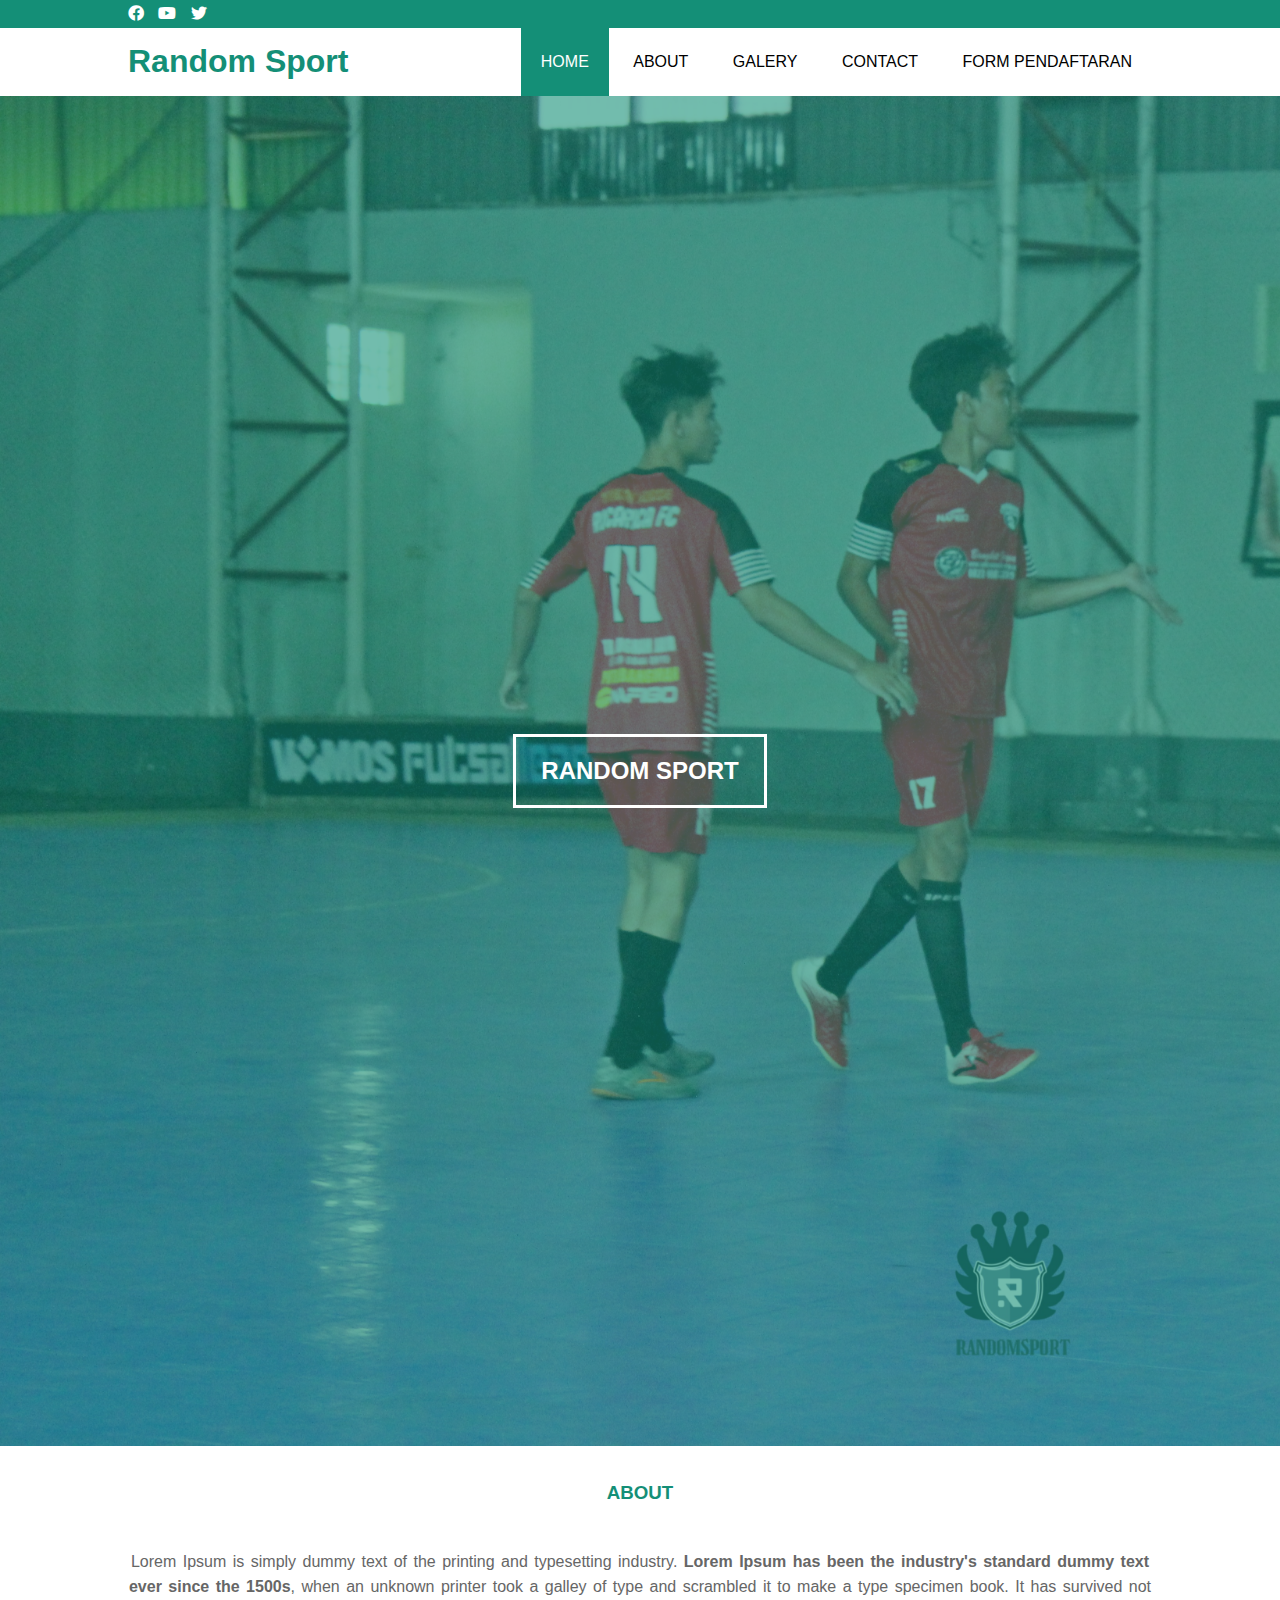
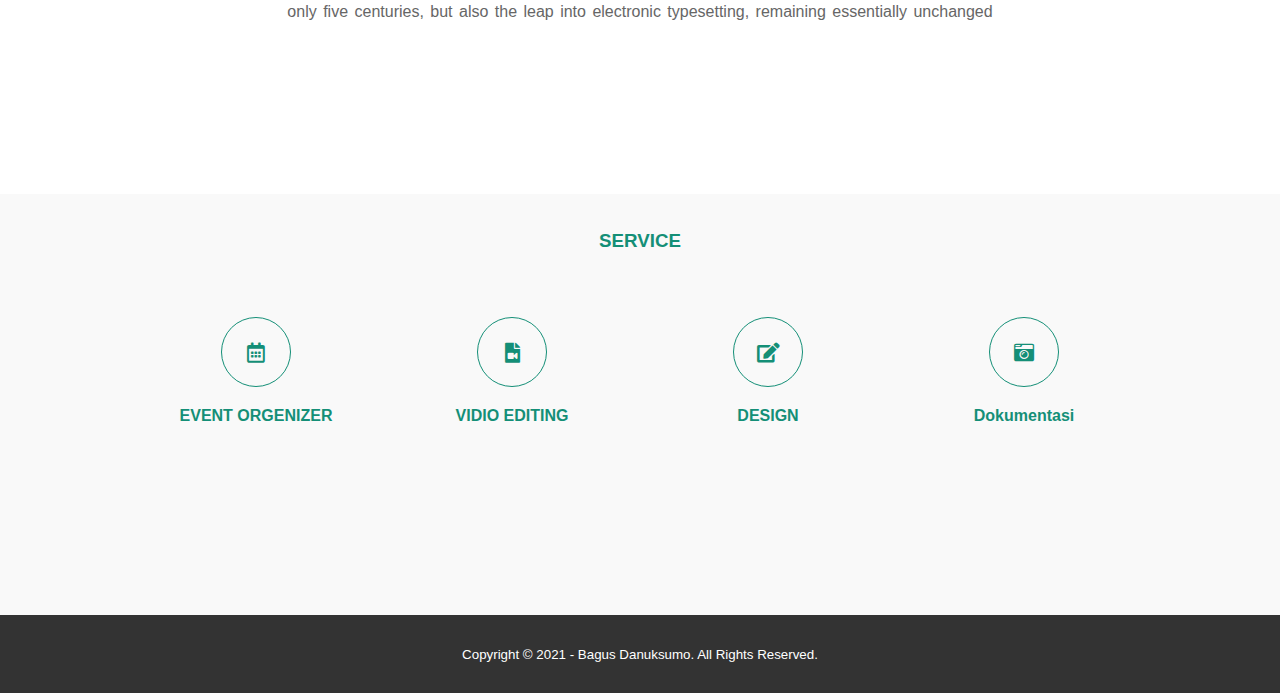
==== index.html @ 7c6e8a49 "upload main files." ====
<!DOCTYPE html>
<html>
<head>
	<meta charset="utf-8">
	<meta name="viewport" content="width=device-width, initial-scale=1">
	<title>Ranndom Sport</title>
	<link rel="stylesheet" type="text/css" href="css/style.css">
	<link rel="stylesheet" type="text/css" href="https://cdnjs.cloudflare.com/ajax/libs/font-awesome/5.13.0/css/all.min.css">
	<script src="https://code.jquery.com/jquery-3.5.1.min.js" integrity="sha256-9/aliU8dGd2tb6OSsuzixeV4y/faTqgFtohetphbbj0=" crossorigin="anonymous"></script>


	<!-- Custom CSS -->
	<!-- <link rel="stylesheet" href="/style.css" > -->

	
</head>
<body>
	
	<!-- loader -->
	<div class="bg-loader">
		<div class="loader"></div>
	</div>

	<!-- header -->
	<div class="medsos">
		<div class="container">
			<ul>
				<li><a href="https://www.youtube.com/channel/UChh2LkYclnwFnL_tTqOpiDw"><i class="fab fa-facebook"></i></a></li>
				<li><a href="https://www.youtube.com/channel/UChh2LkYclnwFnL_tTqOpiDw"><i class="fab fa-youtube"></i></a></li>
				<li><a href="https://www.youtube.com/channel/UChh2LkYclnwFnL_tTqOpiDw"><i class="fab fa-twitter"></i></a></li>
			</ul>
		</div>
	</div>
	<header>
		<div class="container">
			<h1><a href="index.php">Random Sport</a></h1>
			<ul>
				<li class="active"><a href="index.php">HOME</a></li>
				<li><a href="about.php">ABOUT</a></li>
				<li><a href="galery.php">GALERY</a></li>
				<li><a href="contact.php">CONTACT</a></li>
				<li><a href="tes.php">FORM PENDAFTARAN</a></li>
			</ul>
		</div>
	</header>

	<!-- banner -->
	<section class="banner">
		<h2>RANDOM SPORT</h2>
	</section>

	<!-- about -->
	<section class="about">
		<div class="container">
			<h3>ABOUT</h3>
			<p>Lorem Ipsum is simply dummy text of the printing and typesetting industry. <strong>Lorem Ipsum has been the industry's standard dummy text ever since the 1500s</strong>, when an unknown printer took a galley of type and scrambled it to make a type specimen book. It has survived not only five centuries, but also the leap into electronic typesetting, remaining essentially unchanged</p>
		</div>
	</section>

	<!-- service -->
	<section class="service">
		<div class="container">
			<h3>SERVICE</h3>
			<div class="box">
				<div class="col-4">
					<div class="icon"><i class="far fa-calendar-alt"></i></div>
					<h4>EVENT ORGENIZER</h4>
				</div>
				<div class="col-4">
					<div class="icon"><i class="fas fa-file-video"></i></div>
					<h4>VIDIO EDITING</h4>
				</div>
				<div class="col-4">
					<div class="icon"><i class="fas fa-edit"></i></div>
					<h4>DESIGN</h4>
				</div>
				<div class="col-4">
					<div class="icon"><i class="fas fa-camera-retro"></i></div>
					<h4>Dokumentasi</h4>
				</div>
			</div>
		</div>
	</section>

	<!-- footer -->
	<footer>
		<div class="container">
			<small>Copyright &copy; 2021 - Bagus Danuksumo. All Rights Reserved.</small>
		</div>
	</footer>


	<script type="text/javascript">
		$(document).ready(function(){
			$(".bg-loader").hide();
		})
	</script>
</body>
</html>
---- css/style.css ----
* {
	padding:0;
	margin:0;
	font-family: sans-serif;
}
a {
	color: inherit !important; 
	text-decoration: none;
}
.medsos {
	padding:5px 0;
	background-color: #148F77;
}
.medsos ul li {
	display: inline-block;
	color: #fff;
	margin-right: 10px;
}
.container {
	width:80%;
	margin:0 auto;
}
.container:after {
	content:'';
	display: block;
	clear: both;
}
header h1 {
	float: left;
	padding:15px 0;
	color: #148F77;
}
header ul {
	float: right;
}
header ul li {
	display: inline-block;
}
header ul li a {
	padding:25px 20px;
	display: inline-block;
}
header ul li a:hover {
	background-color: #148F77;
	color: #fff;
}
.active {
	background-color: #148F77;
	color: #fff;
}
.banner {
	height: 150vh;
	background-image: url('../img/buatbekron.JPG');
	background-size: cover;
	position: relative;
	display: flex;
	justify-content: center;
	align-items: center;
}
.banner:after {
	content:'';
	display: block;
	position: absolute;
	top: 0;
	left: 0;
	right: 0;
	bottom: 0;
	background-color: rgba(20, 143, 119, .6);
}
.banner h2 {
	color: #fff;
	z-index: 1;
	padding: 20px 25px;
	border:3px solid #fff;
}
section {
	padding:1rem 0;
}
section h3 {
	text-align: center;
	padding:20px 0;
	color: #148F77;
	margin-bottom: 25px;
}
.about,
.service {
	padding-bottom: 150px;
}
.about p {
	color: #666;
	word-spacing: 2px;
	line-height: 25px;
	margin-bottom: 20px;
	text-align: center;
}
.service {
	background-color: #f9f9f9;
}
.box {
	color: #148F77;
}
.box:after {
	content: '';
	display: block;
	clear: both;
}
.box .col-4 {
	width:25%;
	padding:20px;
	box-sizing: border-box;
	text-align: center;
	float: left;
}
.icon {
	width:70px;
	height:70px;
	border:1px solid;
	border-radius: 50%;
	text-align: center;
	line-height: 70px;
	font-size: 20px;
	margin:0 auto;
}
.box .col-4 h4 {
	margin:20px 0;
}
footer {
	padding:30px 0;
	background-color: #333;
	color: #fff;
	text-align: center;
}
.bg-loader {
	background-color: #eee;
	position: fixed;
	top: 0;
	left: 0;
	right: 0;
	bottom: 0;
	z-index: 9999;
	display: flex;
	justify-content: center;
	align-items: center;
}
.bg-loader .loader {
	width:100px;
	height: 100px;
	border:3px solid #fff;
	border-radius: 50%;
	border-top-color: #148F77;
	border-right-color: #148F77;
	border-bottom-color: #148F77;
	animation: puterin .100s linear infinite;
}
.label {
	background-color: #148F77;
	color: #fff;
}
@keyframes puterin {
	100% {
		transform: rotate(360deg);
	}
}
@media screen and (max-width: 768px){
	.container {
		width:90%;
	}
	header h1 {
		text-align: center;
		float: none;
	}
	header ul {
		text-align: center;
		float: none;
	}
	
	.box .col-4 {
		width:100%;
		float: none;
		margin-bottom: 20px;
	}
}
* {
	box-sizing: border-box;
  }
  
  /* Position the image container (needed to position the left and right arrows) */
  .container {
	position: relative;
  }
  
  /* Hide the images by default */
  .mySlides {
	display: none;
  }
  
  /* Add a pointer when hovering over the thumbnail images */
  .cursor {
	cursor: pointer;
  }
  
  /* Next & previous buttons */
  .prev,
  .next {
	cursor: pointer;
	position: absolute;
	top: 40%;
	width: auto;
	padding: 16px;
	margin-top: -50px;
	color: white;
	font-weight: bold;
	font-size: 20px;
	border-radius: 0 3px 3px 0;
	user-select: none;
	-webkit-user-select: none;
  }
  
  /* Position the "next button" to the right */
  .next {
	right: 0;
	border-radius: 3px 0 0 3px;
  }
  
  /* On hover, add a black background color with a little bit see-through */
  .prev:hover,
  .next:hover {
	background-color: rgba(0, 0, 0, 0.8);
  }
  
  /* Number text (1/3 etc) */
  .numbertext {
	color: #f2f2f2;
	font-size: 12px;
	padding: 8px 12px;
	position: absolute;
	top: 0;
  }
  
  /* Container for image text */
  .caption-container {
	text-align: center;
	background-color: #222;
	padding: 2px 16px;
	color: white;
  }
  
  .row:after {
	content: "";
	display: table;
	clear: both;
  }
  
  /* Six columns side by side */
  .column {
	float: left;
	width: 16.66%;
  }
  
  /* Add a transparency effect for thumnbail images */
  .demo {
	opacity: 0.6;
  }
  
  .active,
  .demo:hover {
	opacity: 1;
  }
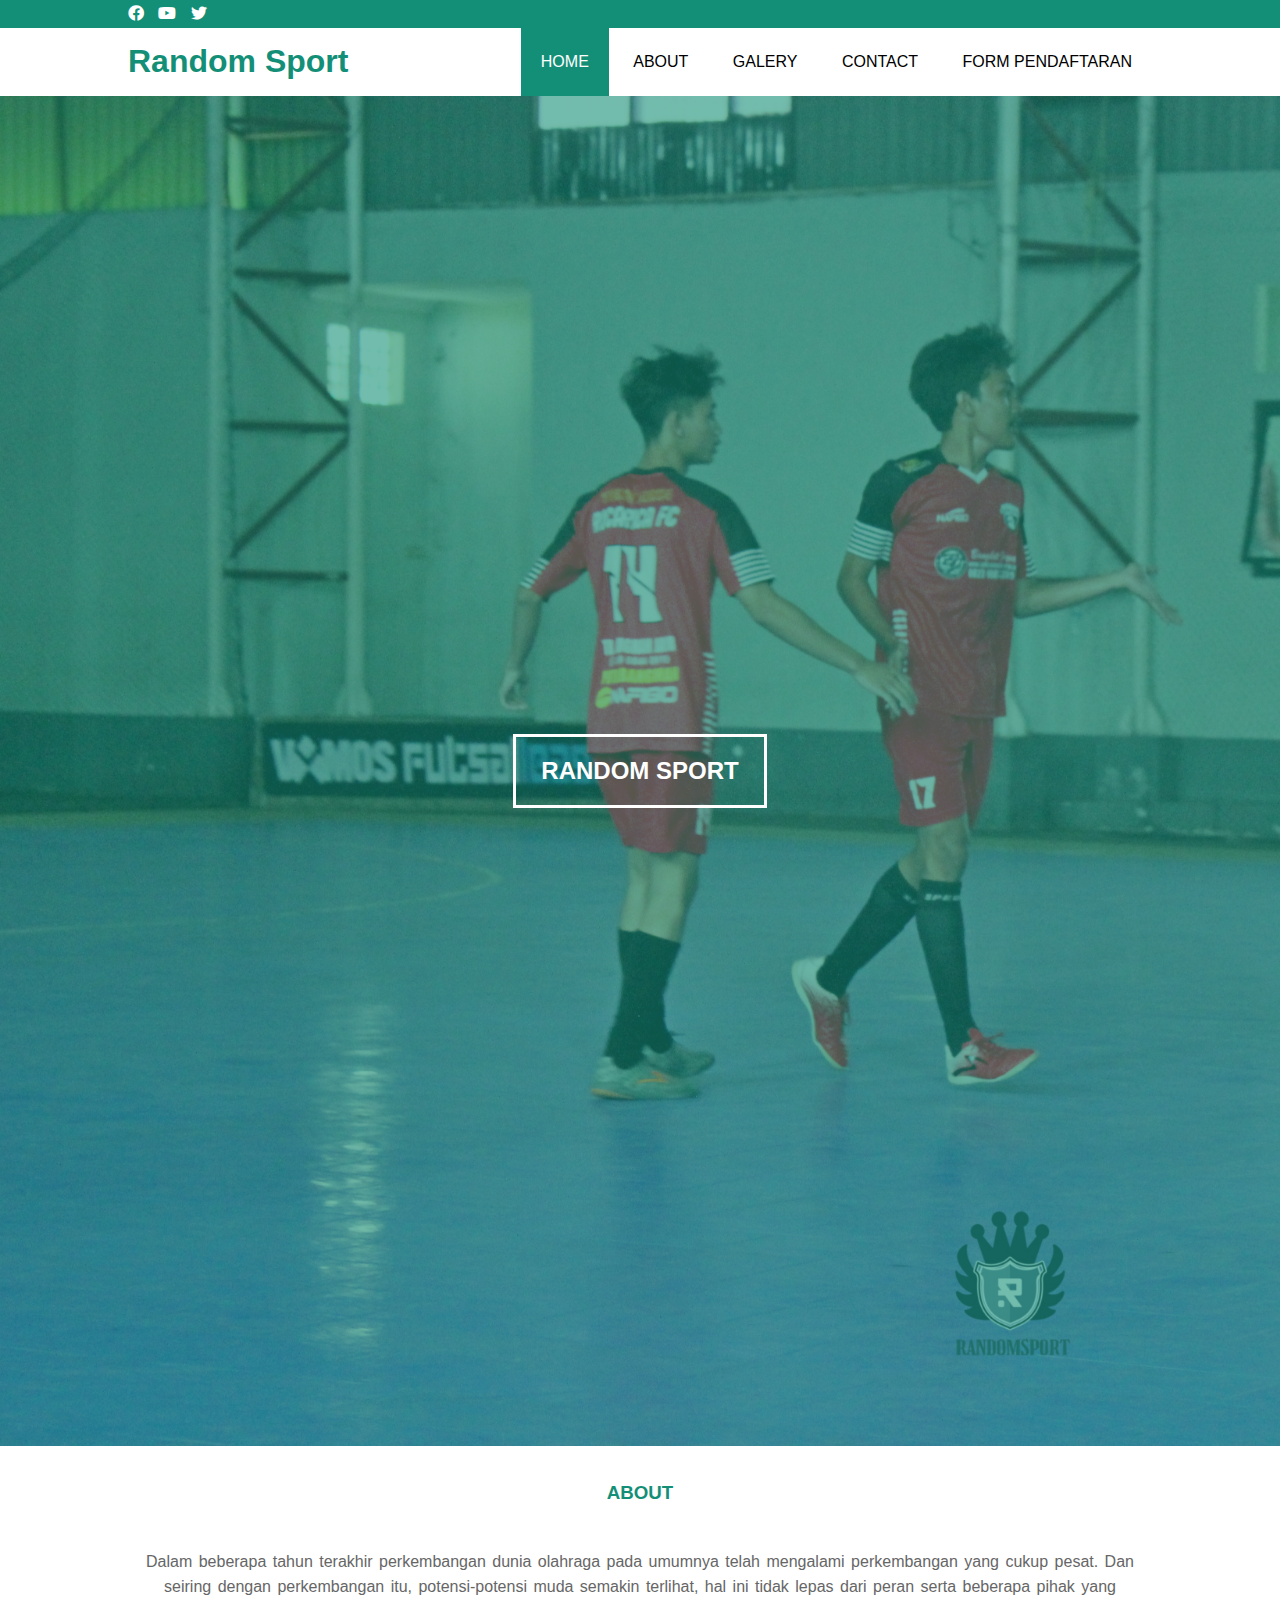
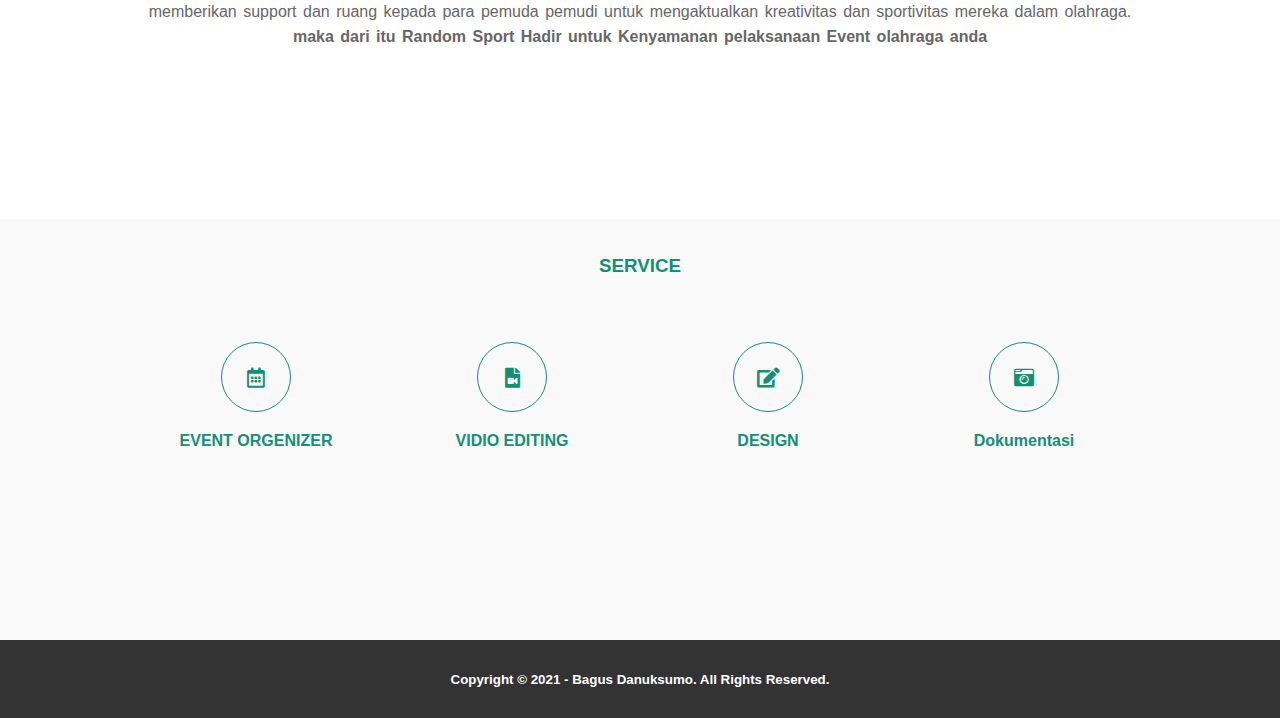
==== commit a3963297: "update 16/2/2022" ====
--- a/index.html
+++ b/index.html
@@ -53,7 +53,11 @@
 	<section class="about">
 		<div class="container">
 			<h3>ABOUT</h3>
-			<p>Lorem Ipsum is simply dummy text of the printing and typesetting industry. <strong>Lorem Ipsum has been the industry's standard dummy text ever since the 1500s</strong>, when an unknown printer took a galley of type and scrambled it to make a type specimen book. It has survived not only five centuries, but also the leap into electronic typesetting, remaining essentially unchanged</p>
+			<p>Dalam beberapa tahun terakhir perkembangan dunia olahraga pada umumnya telah
+				mengalami perkembangan yang cukup pesat. Dan seiring dengan perkembangan itu,
+				potensi-potensi muda semakin terlihat, hal ini tidak lepas dari peran serta beberapa
+				pihak yang memberikan support dan ruang kepada para pemuda pemudi untuk
+				mengaktualkan kreativitas dan sportivitas mereka dalam olahraga. <strong>maka dari itu Random Sport Hadir untuk Kenyamanan pelaksanaan Event olahraga anda</p>
 		</div>
 	</section>
 
